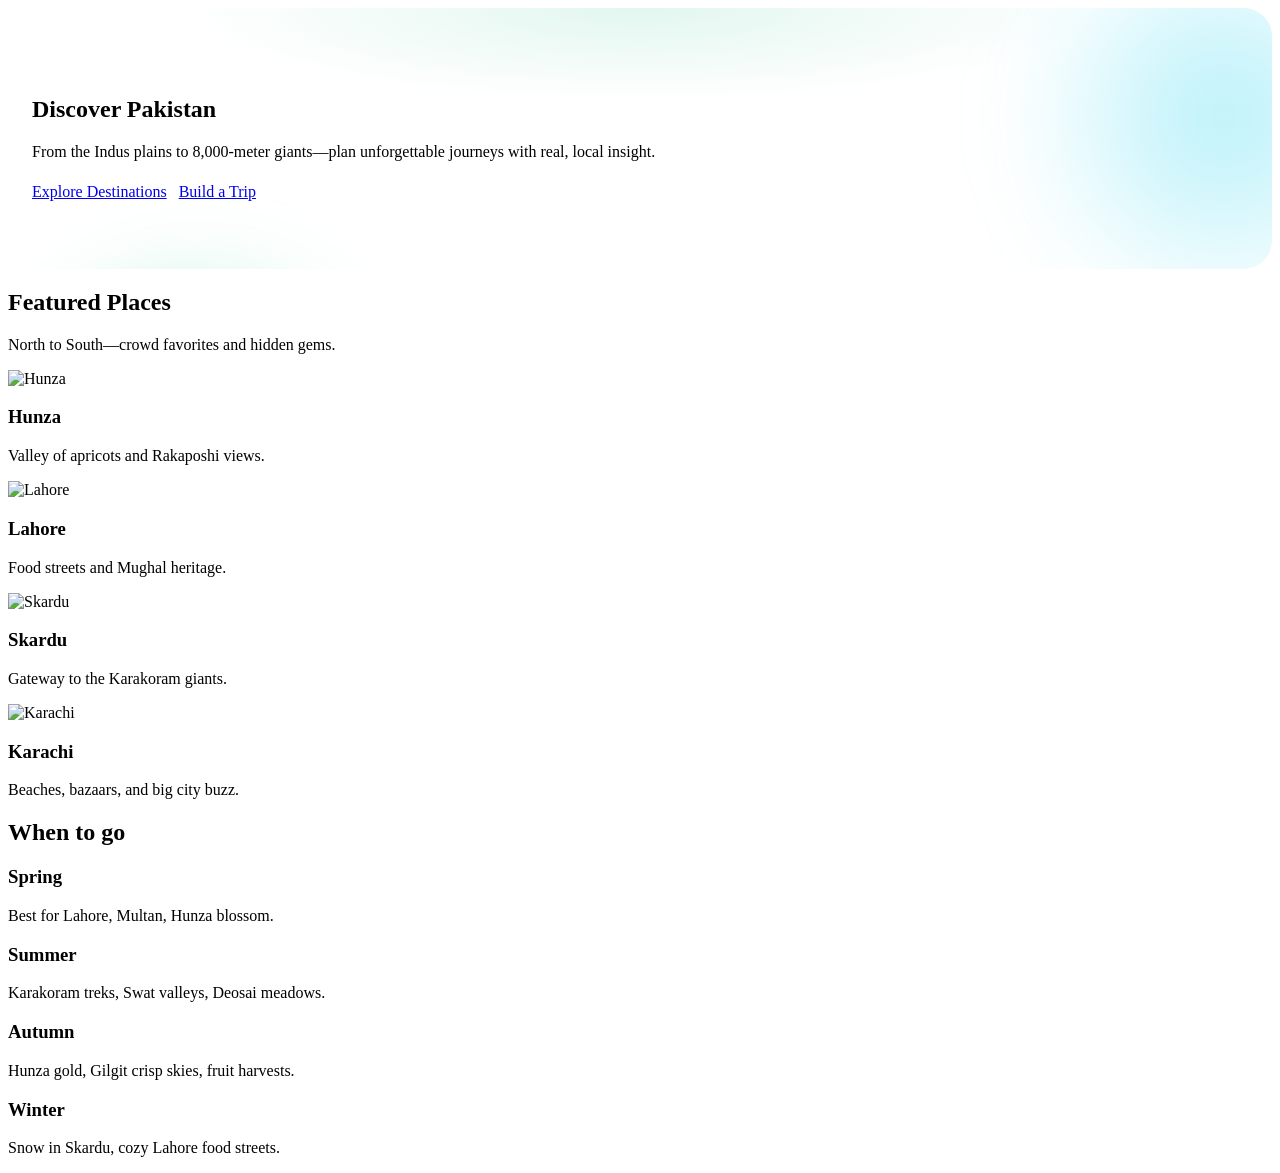
==== index.html @ dbfed89c "index and contact page with images" ====
<!DOCTYPE html>
<html lang="en">
<head>
  <meta charset="utf-8"/>
  <meta name="viewport" content="width=device-width, initial-scale=1"/>
  <title>SafarNama — Pakistan Tours</title>
  <link rel="stylesheet" href="assets/base.css"/>
  <link rel="stylesheet" href="assets/style.css"/>
</head>
<body>
  <main class="container">
    <section class="hero">
      <div class="hero-inner">
        <h1 class="title reveal">Discover Pakistan</h1>
        <p class="lead reveal">From the Indus plains to 8,000-meter giants—plan unforgettable journeys with real, local insight.</p>
        <div class="actions reveal">
          <a class="btn primary" href="destinations.html">Explore Destinations</a>
          <a class="btn" href="trip-plans.html">Build a Trip</a>
        </div>
      </div>
      <div class="orb"></div>
      <div class="orb o2"></div>
    </section>

    <section aria-label="Featured Places">
      <h2 class="reveal">Featured Places</h2>
      <p class="muted reveal">North to South—crowd favorites and hidden gems.</p>
      <div id="featured" class="grid cols-4"></div>
    </section>

    <section aria-label="Best Seasons">
      <h2 class="reveal">When to go</h2>
      <div id="seasons" class="grid cols-4"></div>
    </section>
  </main>

  <script src="assets/global.js" defer></script>
  <script src="assets/app.js" defer></script>
</body>
</html>
---- assets/style.css ----
/* ===========================
   Student 1: Home + Contact
=========================== */

/* ==== HOME (Hero Section) ==== */
.hero {
  position:relative; border:1px solid var(--border); border-radius:28px; overflow:hidden;
  background: radial-gradient(60% 60% at 50% 0%, rgba(16,185,129,.12), transparent 60%);
  isolation:isolate;
}
.hero::before {
  content:""; position:absolute; inset:0;
  background:url('https://images.unsplash.com/photo-1548786811-ff14170c4b36?q=80&w=1600&auto=format&fit=crop') center/cover no-repeat;
  opacity:.18; z-index:-1;
}
.hero .orb {
  position:absolute; width:420px; height:420px; border-radius:50%;
  background: radial-gradient(circle at 30% 30%, #34d39955, transparent 60%);
  filter: blur(40px); animation: float 12s ease-in-out infinite;
  pointer-events:none;
}
.hero .orb.o2 {
  left:auto; right:-120px; top:-60px;
  background: radial-gradient(circle at 60% 40%, #22d3ee55, transparent 60%);
  animation-duration:16s;
}
@keyframes float {0%,100%{transform:translateY(0)} 50%{transform:translateY(24px)}}
.hero-inner {position:relative; padding:68px 24px}
.actions {margin-top:22px; display:flex; gap:12px; flex-wrap:wrap}

/* ==== CONTACT PAGE ==== */
input,textarea,select {
  width:100%; background:#0e0f13; border:1px solid var(--border);
  color:var(--text); padding:11px 12px; border-radius:12px; outline:none;
}
input:focus,textarea:focus,select:focus {
  box-shadow:0 0 0 3px #22d3ee33; border-color:#22d3ee66;
}
textarea {min-height:160px}
.contact-success {
  display:none; color:#a7f3d0; font-weight:600; margin-top:10px;
}
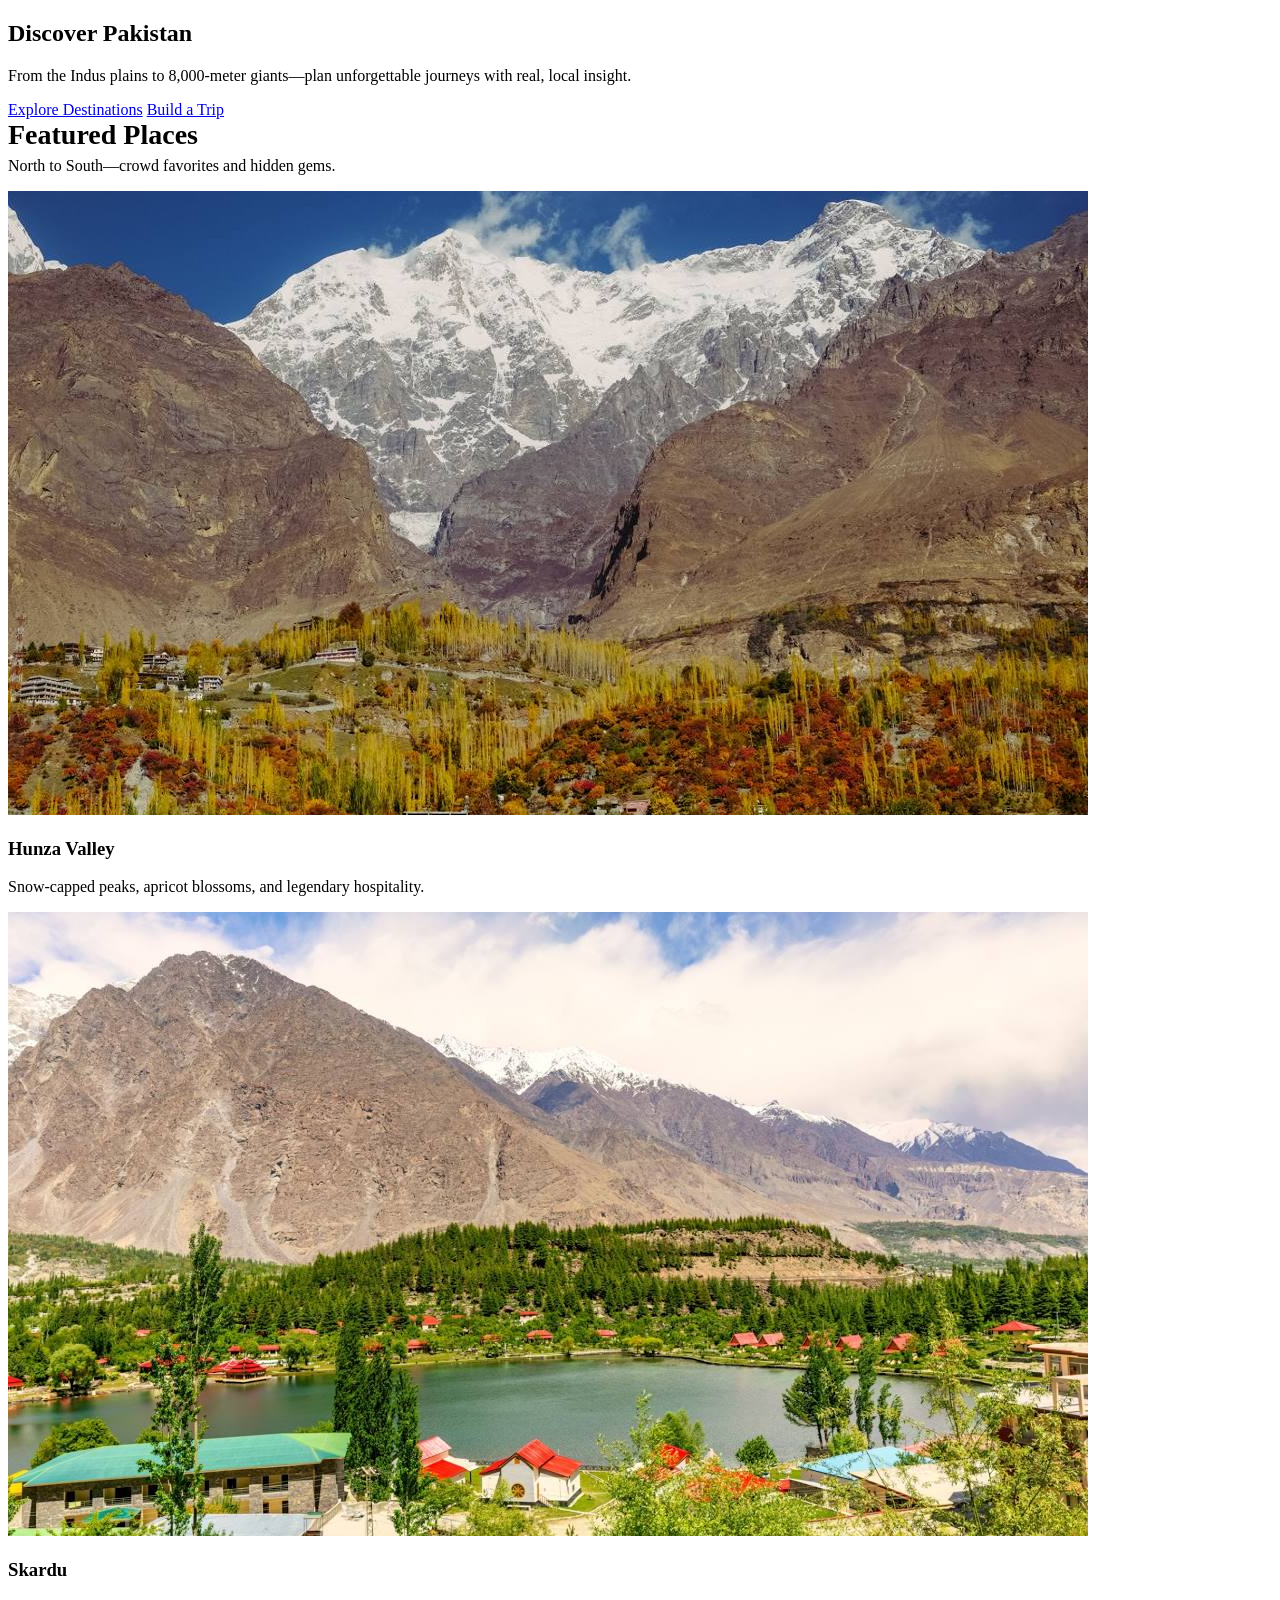
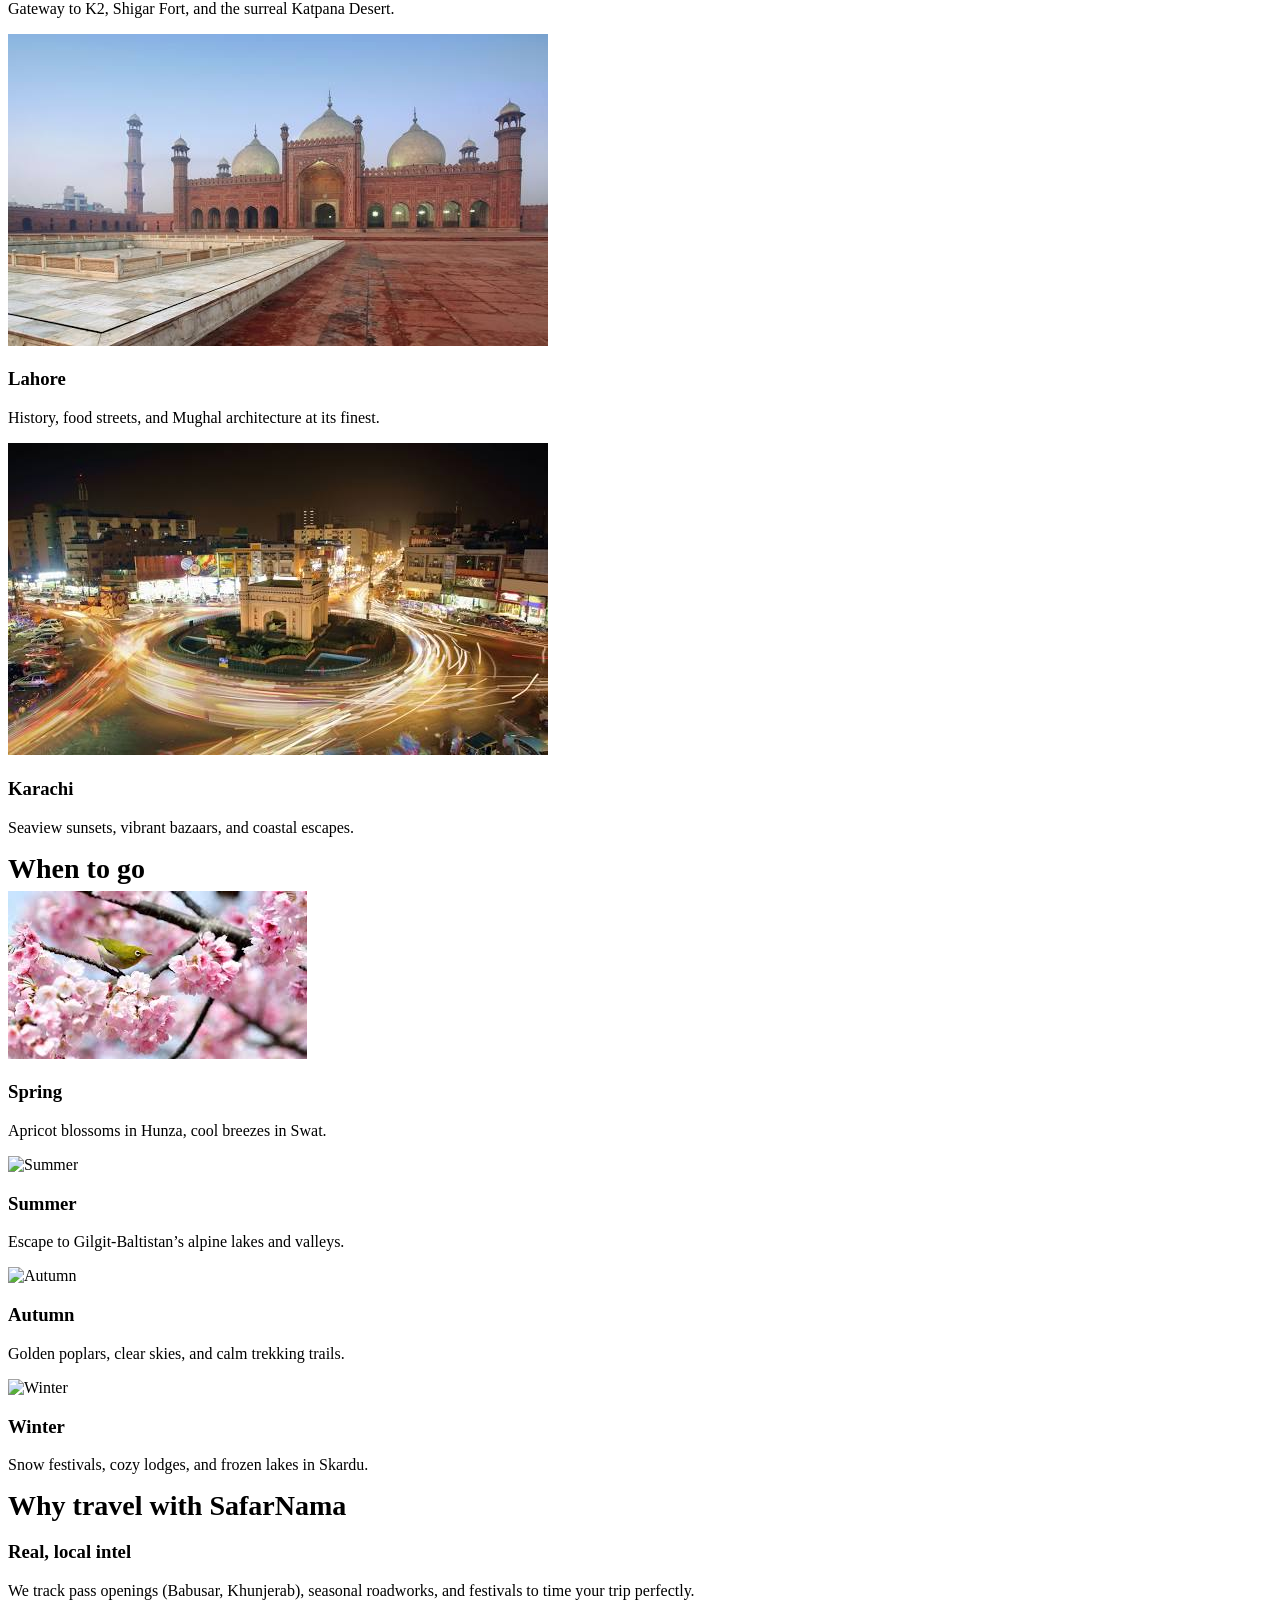
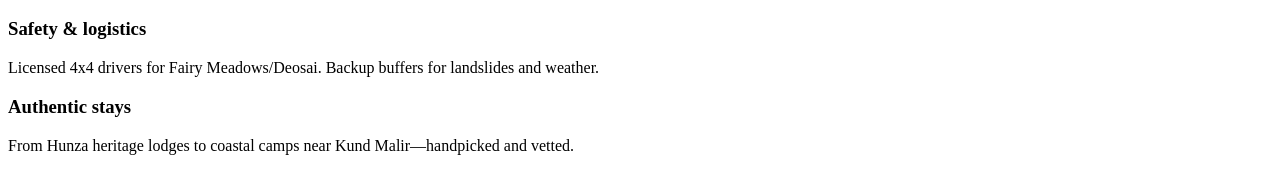
==== commit 0274d289: "Update index.html" ====
--- a/index.html
+++ b/index.html
@@ -4,11 +4,12 @@
   <meta charset="utf-8"/>
   <meta name="viewport" content="width=device-width, initial-scale=1"/>
   <title>SafarNama — Pakistan Tours</title>
-  <link rel="stylesheet" href="assets/base.css"/>
-  <link rel="stylesheet" href="assets/style.css"/>
+  <meta name="description" content="Pakistan travel guide: destinations, itineraries, stories, contact."/>
+  <link rel="stylesheet" href="assets/styles.css"/>
 </head>
 <body>
   <main class="container">
+    <!-- HERO -->
     <section class="hero">
       <div class="hero-inner">
         <h1 class="title reveal">Discover Pakistan</h1>
@@ -18,24 +19,92 @@
           <a class="btn" href="trip-plans.html">Build a Trip</a>
         </div>
       </div>
-      <div class="orb"></div>
-      <div class="orb o2"></div>
     </section>
 
+    <!-- FEATURED PLACES -->
     <section aria-label="Featured Places">
-      <h2 class="reveal">Featured Places</h2>
-      <p class="muted reveal">North to South—crowd favorites and hidden gems.</p>
-      <div id="featured" class="grid cols-4"></div>
+      <h2 class="reveal" style="margin:0 0 6px;font-size:28px;font-weight:800">Featured Places</h2>
+      <p class="muted reveal" style="margin:0 0 16px;max-width:700px">North to South—crowd favorites and hidden gems.</p>
+      <div class="grid cols-4">
+        <article class="card reveal">
+          <img class="thumb" src="images/hunza_final.jpeg" alt="Hunza Valley"/>
+          <div class="card-body">
+            <h3>Hunza Valley</h3>
+            <p class="muted">Snow-capped peaks, apricot blossoms, and legendary hospitality.</p>
+          </div>
+        </article>
+        <article class="card reveal">
+          <img class="thumb" src="images/skardu_final.jpeg" alt="Skardu"/>
+          <div class="card-body">
+            <h3>Skardu</h3>
+            <p class="muted">Gateway to K2, Shigar Fort, and the surreal Katpana Desert.</p>
+          </div>
+        </article>
+        <article class="card reveal">
+          <img class="thumb" src="images/lahore_final.jpeg" alt="Lahore"/>
+          <div class="card-body">
+            <h3>Lahore</h3>
+            <p class="muted">History, food streets, and Mughal architecture at its finest.</p>
+          </div>
+        </article>
+        <article class="card reveal">
+          <img class="thumb" src="images/karachi_final.jpeg" alt="Karachi"/>
+          <div class="card-body">
+            <h3>Karachi</h3>
+            <p class="muted">Seaview sunsets, vibrant bazaars, and coastal escapes.</p>
+          </div>
+        </article>
+      </div>
     </section>
 
+    <!-- SEASONS -->
     <section aria-label="Best Seasons">
-      <h2 class="reveal">When to go</h2>
-      <div id="seasons" class="grid cols-4"></div>
+      <h2 class="reveal" style="margin:10px 0 6px;font-size:28px;font-weight:800">When to go</h2>
+      <div class="grid cols-4">
+        <article class="card reveal">
+          <img class="thumb" src="images/spring_final.jpeg" alt="Spring"/>
+          <div class="card-body"><h3>Spring</h3><p class="muted">Apricot blossoms in Hunza, cool breezes in Swat.</p></div>
+        </article>
+        <article class="card reveal">
+          <img class="thumb" src="https://images.unsplash.com/photo-1501785888041-af3ef285b470?q=80&w=600&auto=format&fit=crop" alt="Summer"/>
+          <div class="card-body"><h3>Summer</h3><p class="muted">Escape to Gilgit-Baltistan’s alpine lakes and valleys.</p></div>
+        </article>
+        <article class="card reveal">
+          <img class="thumb" src="https://images.unsplash.com/photo-1500530855697-b586d89ba3ee?q=80&w=600&auto=format&fit=crop" alt="Autumn"/>
+          <div class="card-body"><h3>Autumn</h3><p class="muted">Golden poplars, clear skies, and calm trekking trails.</p></div>
+        </article>
+        <article class="card reveal">
+          <img class="thumb" src="https://images.unsplash.com/photo-1482192596544-9eb780fc7f66?q=80&w=600&auto=format&fit=crop" alt="Winter"/>
+          <div class="card-body"><h3>Winter</h3><p class="muted">Snow festivals, cozy lodges, and frozen lakes in Skardu.</p></div>
+        </article>
+      </div>
+    </section>
+
+    <!-- WHY PAKISTAN -->
+    <section aria-label="Why Pakistan">
+      <h2 class="reveal" style="margin:10px 0 6px;font-size:28px;font-weight:800">Why travel with SafarNama</h2>
+      <div class="grid cols-3">
+        <article class="card reveal">
+          <div class="card-body">
+            <h3>Real, local intel</h3>
+            <p class="muted">We track pass openings (Babusar, Khunjerab), seasonal roadworks, and festivals to time your trip perfectly.</p>
+          </div>
+        </article>
+        <article class="card reveal">
+          <div class="card-body">
+            <h3>Safety & logistics</h3>
+            <p class="muted">Licensed 4x4 drivers for Fairy Meadows/Deosai. Backup buffers for landslides and weather.</p>
+          </div>
+        </article>
+        <article class="card reveal">
+          <div class="card-body">
+            <h3>Authentic stays</h3>
+            <p class="muted">From Hunza heritage lodges to coastal camps near Kund Malir—handpicked and vetted.</p>
+          </div>
+        </article>
+      </div>
     </section>
   </main>
-
-  <script src="assets/global.js" defer></script>
   <script src="assets/app.js" defer></script>
 </body>
 </html>
-
